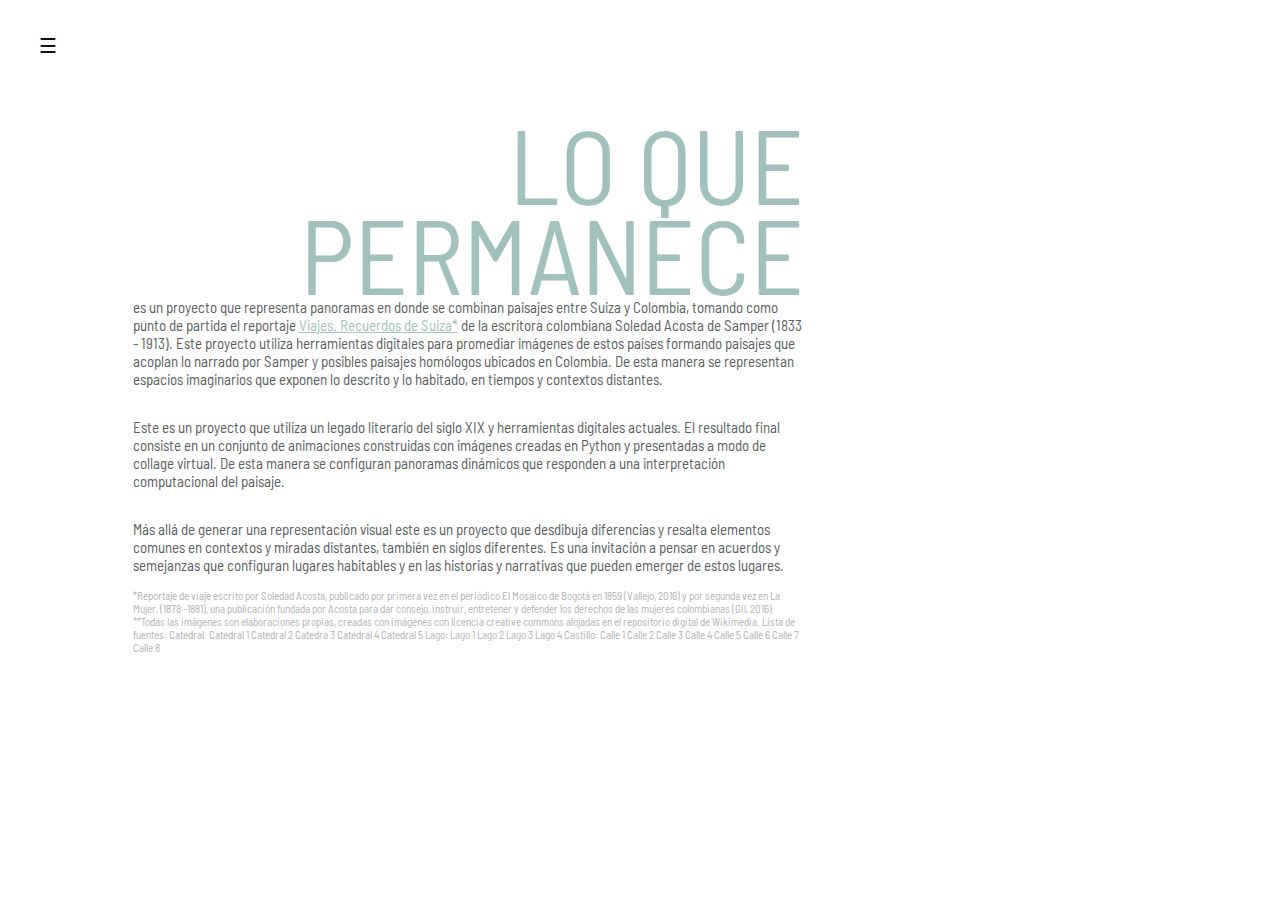
==== index.html @ b125e2a4 "Update index.html" ====
<!DOCTYPE html>
<html lang="en" >
<head>

  <meta charset="UTF-8">
  <title>Lo que permanece</title>
<meta name="viewport" content="width=device-width, initial-scale=1">
  <link rel="stylesheet" href="css.css">


</head>
<body>



<!-- menu1 -->
<div id="mySidebar" class="sidebar">
  <a href="javascript:void(0)" class="closebtn" onClick="closeNav()">×</a>
  <a href="/panorama/catedral.html">Catedral</a>
  <a href="/panorama/lago.html">Lago</a>
  <a href="/panorama/calle.html">Calle</a>
  <a href="/panorama/index.html">Lo que permanece</a>
</div>
<div id="main">
  <button class="openbtn" onClick="openNav()">☰ </button>  
<!-- menu1fin -->








<!-- contenidos -->
<div class="contenido2">


<!-- 3columnas -->



<div class="row">

    <!-- 1a columna  <div class="column">
    <p class="p1">Lo <br>
      que <br>
      per<br>
      ma<br>
      ne<br>
      ce</p>
  </div>   
  
  -->
  
  <div class="column">
   <p> <span class="p1">Lo que permanece</span> es un proyecto que representa panoramas en donde se combinan paisajes entre Suiza y Colombia, tomando como punto de partida el reportaje <a href="https://catalogoenlinea.bibliotecanacional.gov.co/client/es_ES/search/asset/57887/0" target="_blank">Viajes. Recuerdos de Suiza*</a> de la escritora colombiana Soledad Acosta de Samper (1833 - 1913). Este proyecto utiliza herramientas digitales para promediar imágenes de estos países formando paisajes que acoplan lo narrado por Samper y posibles paisajes homólogos ubicados en Colombia. De esta manera se representan espacios imaginarios que exponen lo descrito y lo habitado, en tiempos y contextos distantes. 
      </p> <p>
Este es un proyecto que utiliza un legado literario del siglo XIX y herramientas digitales actuales. El resultado final consiste en un conjunto de animaciones construidas con imágenes creadas en Python y presentadas a modo de collage virtual. De esta manera se configuran panoramas dinámicos que responden a una interpretación computacional del paisaje.
</p> <p>
Más allá de generar una representación visual este es un proyecto que desdibuja diferencias y resalta elementos comunes en contextos y miradas distantes, también en siglos diferentes. Es una invitación a pensar en acuerdos y semejanzas que configuran lugares habitables y en las historias y narrativas que pueden emerger de estos lugares.
</p>
  
  <p class="piedeimagen">
        
 <br>
*Reportaje de viaje escrito por Soledad Acosta, publicado por primera vez en el periódico El Mosaico de Bogotá en 1859 (Vallejo, 2016) y por segunda vez en La Mujer, (1878 -1881), una publicación fundada por Acosta para dar consejo, instruir, entretener y defender los derechos de las mujeres colombianas (Gil, 2016).   <br> 
        
**Todas las imágenes son elaboraciones propias, creadas con imágenes con licencia creative commons alojadas en el repositorio digital de Wikimedia. Lista de fuentes:&nbsp;Catedral: <a class="piedeimagen" href="https://commons.wikimedia.org/wiki/File:Plaza_de_Bolivar_-_Bogota_-_ANDREA_GAETANO.JPG">Catedral 1</a> <a class="piedeimagen" href="https://commons.wikimedia.org/wiki/File:20180826_140424-PANO.jpg">Catedral 2</a> <a class="piedeimagen" href="https://commons.wikimedia.org/wiki/File:Neuenburg_Kollegiatskirche.jpg">Catedra 3</a> <a class="piedeimagen" href="https://commons.wikimedia.org/wiki/File:La_Coll%C3%A9giale_de_Neuch%C3%A2tel.jpg">Catedral 4</a> <a class="piedeimagen" href="https://commons.wikimedia.org/wiki/File:Vue_sur_la_Coll%C3%A9giale_de_Neuchatel.jpg">Catedral 5</a> Lago: <a class="piedeimagen" href="ttps://commons.wikimedia.org/wiki/File:Lac_de_neuch%C3%A2tel_et_montagne_de_boudry.jpg">Lago 1</a> <a class="piedeimagen" href="https://commons.wikimedia.org/wiki/File:Neuchatel._Rive_Nord_du_lac.jpg">Lago 2</a> <a class="piedeimagen" href="https://commons.wikimedia.org/wiki/File:Parque_30_Sim%C3%B3n_Bol%C3%ADvar_de_Bogot%C3%A1,_Cund_-_Col.jpg">Lago 3</a> <a class="piedeimagen" href="https://commons.wikimedia.org/wiki/File:Laguna_Simon_Bolivar_-_panoramio.jpg">Lago 4</a> Castillo: <a class="piedeimagen" href="https://commons.wikimedia.org/wiki/File:2018_Bogot%C3%A1_fachada_casa_en_La_Candelaria.jpg">Calle 1</a> <a class="piedeimagen" href="https://commons.wikimedia.org/wiki/File:Bogot%C3%A1_La_Candelaria_cr_5_con_cl_6_A.jpg">Calle 2</a> <a class="piedeimagen" href="https://commons.wikimedia.org/wiki/File:20170811_193_yverdon.jpg">Calle 3</a> <a class="piedeimagen" href="https://commons.wikimedia.org/wiki/File:Calles_de_Candelaria_-_Bogot%C3%A1_-_panoramio_(2).jpg">Calle 4</a> <a class="piedeimagen" href="https://commons.wikimedia.org/wiki/File:Calles_de_Candelaria_-_Bogot%C3%A1_-_panoramio_(6).jpg">Calle 5</a> <a class="piedeimagen" href="https://commons.wikimedia.org/wiki/File:Im%C3%A1genes_de_Colombia_01.jpg">Calle 6</a> <a class="piedeimagen" href="https://commons.wikimedia.org/wiki/File:Rue_des_moulins_151214.jpg">Calle 7</a> <a class="piedeimagen" href="https://commons.wikimedia.org/wiki/File:20170811_190_yverdon.jpg">Calle 8</a></p>
  </p>
  </div>
  
 
   <!--tercera columna
 <div class="column">
  </div>
</div>
-->

<!-- 3columnas fin -->



</div>
<!-- fin contenidos -->



















<!-- menu2 -->
</div>

<div align="right">
  <script>
function openNav() {
  document.getElementById("mySidebar").style.width = "250px";
  document.getElementById("main").style.marginLeft = "250px";
}

function closeNav() {
  document.getElementById("mySidebar").style.width = "0";
  document.getElementById("main").style.marginLeft= "0";
}
</script>
  <!-- menu fin -->
  

  
  
  
</div>
</body>
</html>
---- css.css ----
@charset "UTF-8";
/* CSS Document */



@import url('https://fonts.googleapis.com/css2?family=Barlow+Semi+Condensed&display=swap');


body {
font-family: 'Barlow Semi Condensed', sans-serif;
}



/* unvisited link */
a:link {
  color: #A3C1BC;
}

/* visited link */
a:visited {
  color: #A3C1BC;
}

/* mouse over link */
a:hover {
  color: #A3C1BC;
}

/* selected link */
a:active {
  color: #A3C1BC;
}


a.piedeimagen:link {color:#b1b1b1;text-decoration:none;}
a.piedeimagen:visited {color:#b1b1b1text-decoration:none;}
a.piedeimagen:hover {text-decoration:underline;}


.contenido {
	float: none;
	margin-top: 1%;
	margin-left: 8%;
	margin-right: auto;	
}

 .piedeimagen {
	float: none;
	margin-top: 2%;
	font-family: "Barlow Semi Condensed", sans-serif;
	color: #b1b1b1;
	font-size: 11px;
}




.sidebar {
	font-family: "Barlow Semi Condensed", sans-serif;
	height: 100%;
	width: 0;
	position: fixed;
	z-index: 1;
	top: 0;
	left: 0;
	background-color: #FFFFFF;
	overflow-x: hidden;
	transition: 0.5s;
	padding-top: 60px;
}

.sidebar a {
  padding: 8px 8px 8px 32px;
  text-decoration: none;
  font-size: 25px;
  color: #818181;
  display: block;
  transition: 0.3s;
}

.sidebar a:hover {
	color: #CECECE;
}

.sidebar .closebtn {
  position: absolute;
  top: 0;
  right: 25px;
  font-size: 36px;
  margin-left: 50px;
}

.openbtn {
  font-size: 20px;
  cursor: pointer;
  background-color: white;
  color: #111;
  padding: 10px 15px;
  border: none;
}

.openbtn:hover {
	background-color: #A3C1BC;
}

#main {
  transition: margin-left .5s;
  padding: 16px;
}

/* On smaller screens, where height is less than 450px, change the style of the sidenav (less padding and a smaller font size) */
@media screen and (max-height: 450px) {
  .sidebar {padding-top: 15px;}
  .sidebar a {font-size: 18px;}
}


	
	
/* columnas css */	
	
	* {
  box-sizing: border-box;
}

/* aca se edita la columna del pie de imagen */
.column {
  float: left;
  width: 40%;
  padding: 10px;
}

/* Clear floats after the columns */
.row:after {
  content: "";
  display: table;
  clear: both;
}

/* Responsive layout - makes the three columns stack on top of each other instead of next to each other */
@media screen and (max-width: 600px) {
  .column {
    width: 100%;
  }
}

/* columnas css  fin*/	
	
	
.p1 {
	font-family: "Barlow Semi Condensed", sans-serif;
	color: #A3C1BC;
	font-size: 105px;
	line-height: 90px;
	text-transform: uppercase;
	text-align: right;
	float: left;
}
	
p {
	font-family: "Barlow Semi Condensed", sans-serif;
	color: #5c5f5e;
	font-size: 15px;
	width: 155%;
	float:left;
}	

a:link {
  color: #A3C1BC;
}	
	
 .contenido2 {
	float: left;
	margin-top: 2%;
	margin-left: 8%;
	margin-right: auto;
	font-family: 'Barlow Semi Condensed', sans-serif;
	color:#666666;
	
}
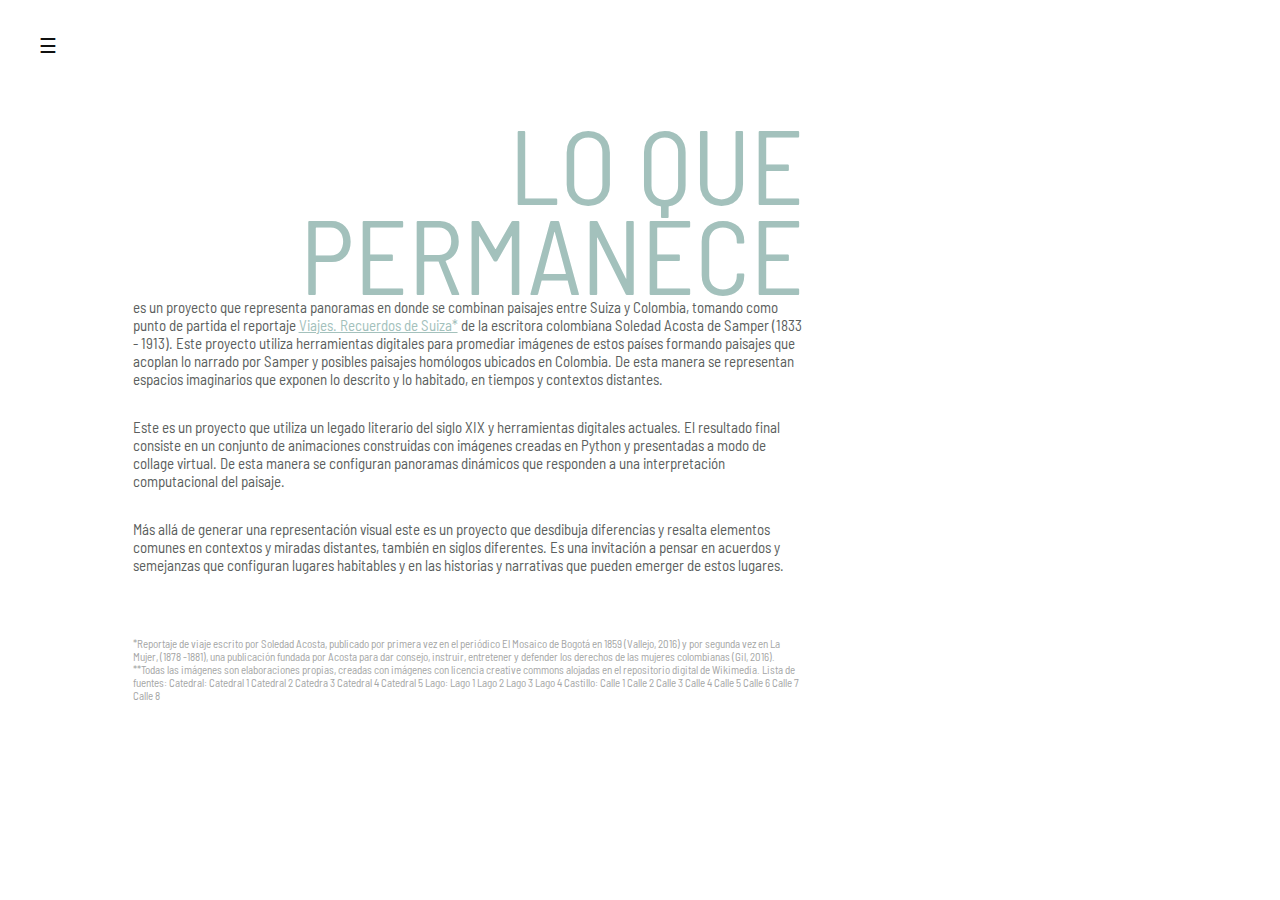
==== commit 54f1ffd9: "Update index.html" ====
--- a/index.html
+++ b/index.html
@@ -60,7 +60,7 @@
 </p> <p>
 Más allá de generar una representación visual este es un proyecto que desdibuja diferencias y resalta elementos comunes en contextos y miradas distantes, también en siglos diferentes. Es una invitación a pensar en acuerdos y semejanzas que configuran lugares habitables y en las historias y narrativas que pueden emerger de estos lugares.
 </p>
-  
+  <p>&nbsp;</p>
   <p class="piedeimagen">
         
  <br>
--- a/css.css
+++ b/css.css
@@ -33,8 +33,8 @@
 }
 
 
-a.piedeimagen:link {color:#b1b1b1;text-decoration:none;}
-a.piedeimagen:visited {color:#b1b1b1text-decoration:none;}
+a.piedeimagen:link {color:#a4a5a5;text-decoration:none;}
+a.piedeimagen:visited {color:#a4a5a5;text-decoration:none;}
 a.piedeimagen:hover {text-decoration:underline;}
 
 
@@ -49,7 +49,7 @@
 	float: none;
 	margin-top: 2%;
 	font-family: "Barlow Semi Condensed", sans-serif;
-	color: #b1b1b1;
+	color: #a4a5a5;
 	font-size: 11px;
 }
 
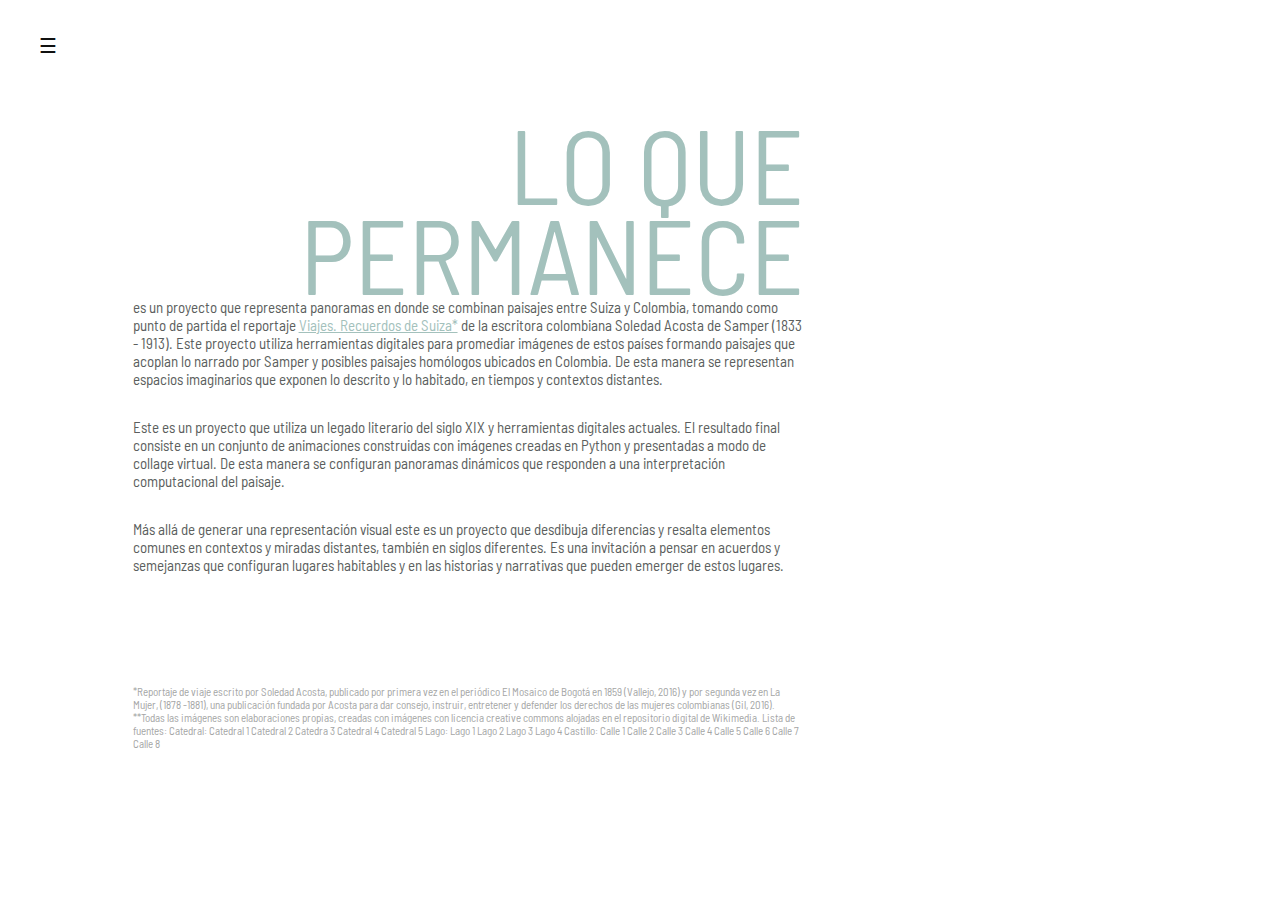
==== commit 998935a5: "Update index.html" ====
--- a/index.html
+++ b/index.html
@@ -60,6 +60,7 @@
 </p> <p>
 Más allá de generar una representación visual este es un proyecto que desdibuja diferencias y resalta elementos comunes en contextos y miradas distantes, también en siglos diferentes. Es una invitación a pensar en acuerdos y semejanzas que configuran lugares habitables y en las historias y narrativas que pueden emerger de estos lugares.
 </p>
+    <p>&nbsp;</p>
   <p>&nbsp;</p>
   <p class="piedeimagen">
         
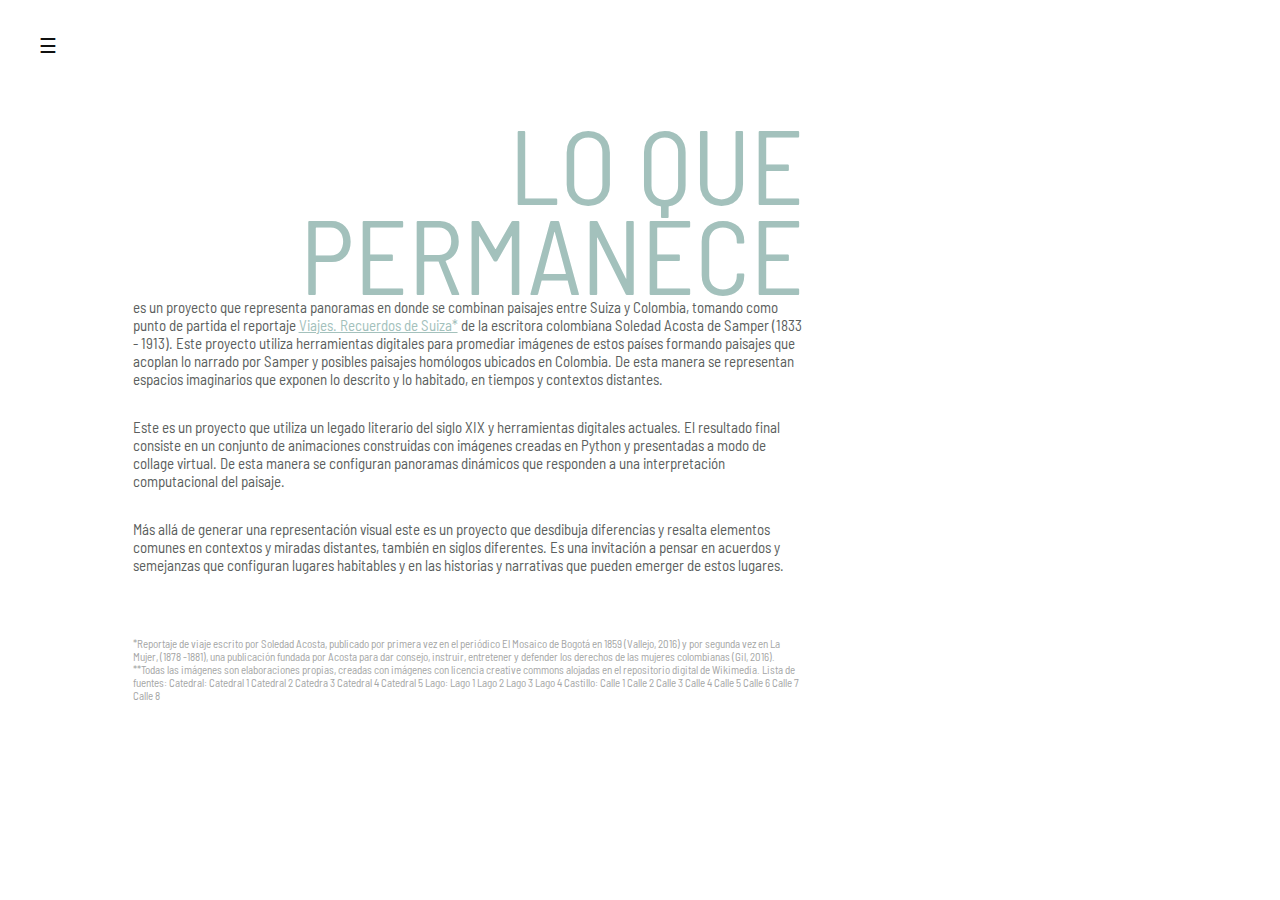
==== commit 2a0a2efb: "Update index.html" ====
--- a/index.html
+++ b/index.html
@@ -60,8 +60,8 @@
 </p> <p>
 Más allá de generar una representación visual este es un proyecto que desdibuja diferencias y resalta elementos comunes en contextos y miradas distantes, también en siglos diferentes. Es una invitación a pensar en acuerdos y semejanzas que configuran lugares habitables y en las historias y narrativas que pueden emerger de estos lugares.
 </p>
+
     <p>&nbsp;</p>
-  <p>&nbsp;</p>
   <p class="piedeimagen">
         
  <br>
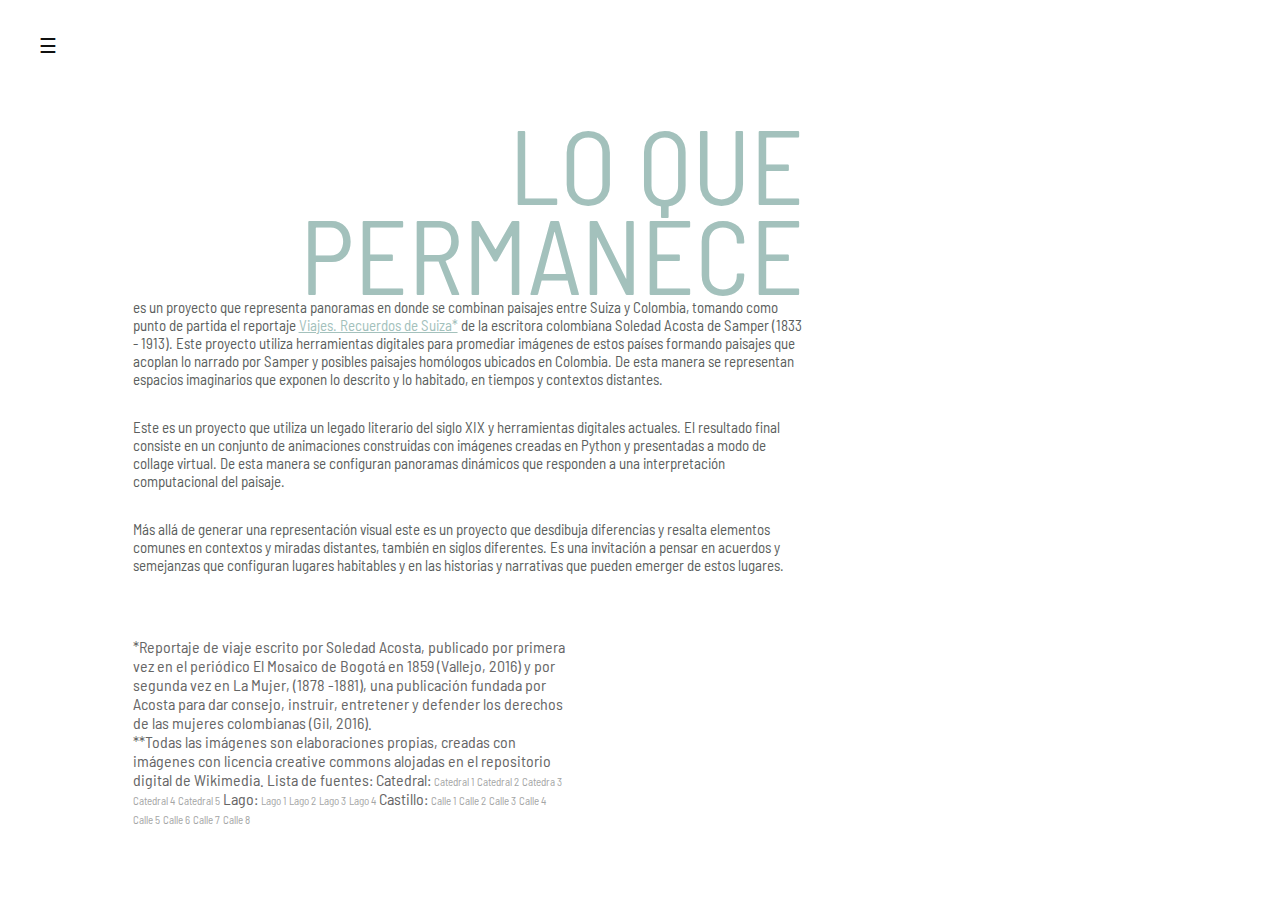
==== commit 9977fd3b: "Update index.html" ====
--- a/index.html
+++ b/index.html
@@ -61,9 +61,8 @@
 Más allá de generar una representación visual este es un proyecto que desdibuja diferencias y resalta elementos comunes en contextos y miradas distantes, también en siglos diferentes. Es una invitación a pensar en acuerdos y semejanzas que configuran lugares habitables y en las historias y narrativas que pueden emerger de estos lugares.
 </p>
 
-    <p>&nbsp;</p>
   <p class="piedeimagen">
-        
+   <p>&nbsp;</p>
  <br>
 *Reportaje de viaje escrito por Soledad Acosta, publicado por primera vez en el periódico El Mosaico de Bogotá en 1859 (Vallejo, 2016) y por segunda vez en La Mujer, (1878 -1881), una publicación fundada por Acosta para dar consejo, instruir, entretener y defender los derechos de las mujeres colombianas (Gil, 2016).   <br> 
         
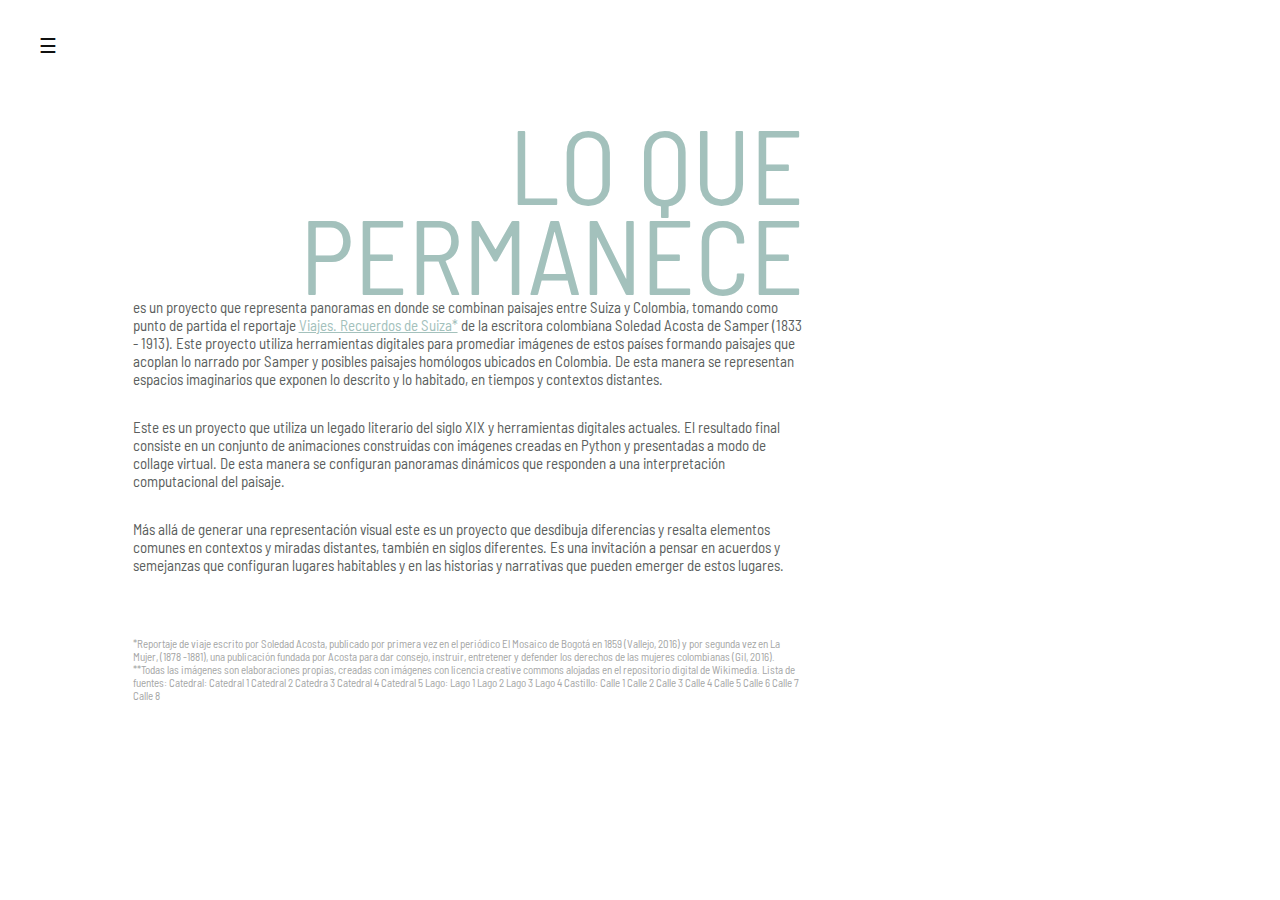
==== commit 5ae8b258: "Update index.html" ====
--- a/index.html
+++ b/index.html
@@ -60,9 +60,8 @@
 </p> <p>
 Más allá de generar una representación visual este es un proyecto que desdibuja diferencias y resalta elementos comunes en contextos y miradas distantes, también en siglos diferentes. Es una invitación a pensar en acuerdos y semejanzas que configuran lugares habitables y en las historias y narrativas que pueden emerger de estos lugares.
 </p>
-
+   <p>&nbsp;</p>
   <p class="piedeimagen">
-   <p>&nbsp;</p>
  <br>
 *Reportaje de viaje escrito por Soledad Acosta, publicado por primera vez en el periódico El Mosaico de Bogotá en 1859 (Vallejo, 2016) y por segunda vez en La Mujer, (1878 -1881), una publicación fundada por Acosta para dar consejo, instruir, entretener y defender los derechos de las mujeres colombianas (Gil, 2016).   <br> 
         
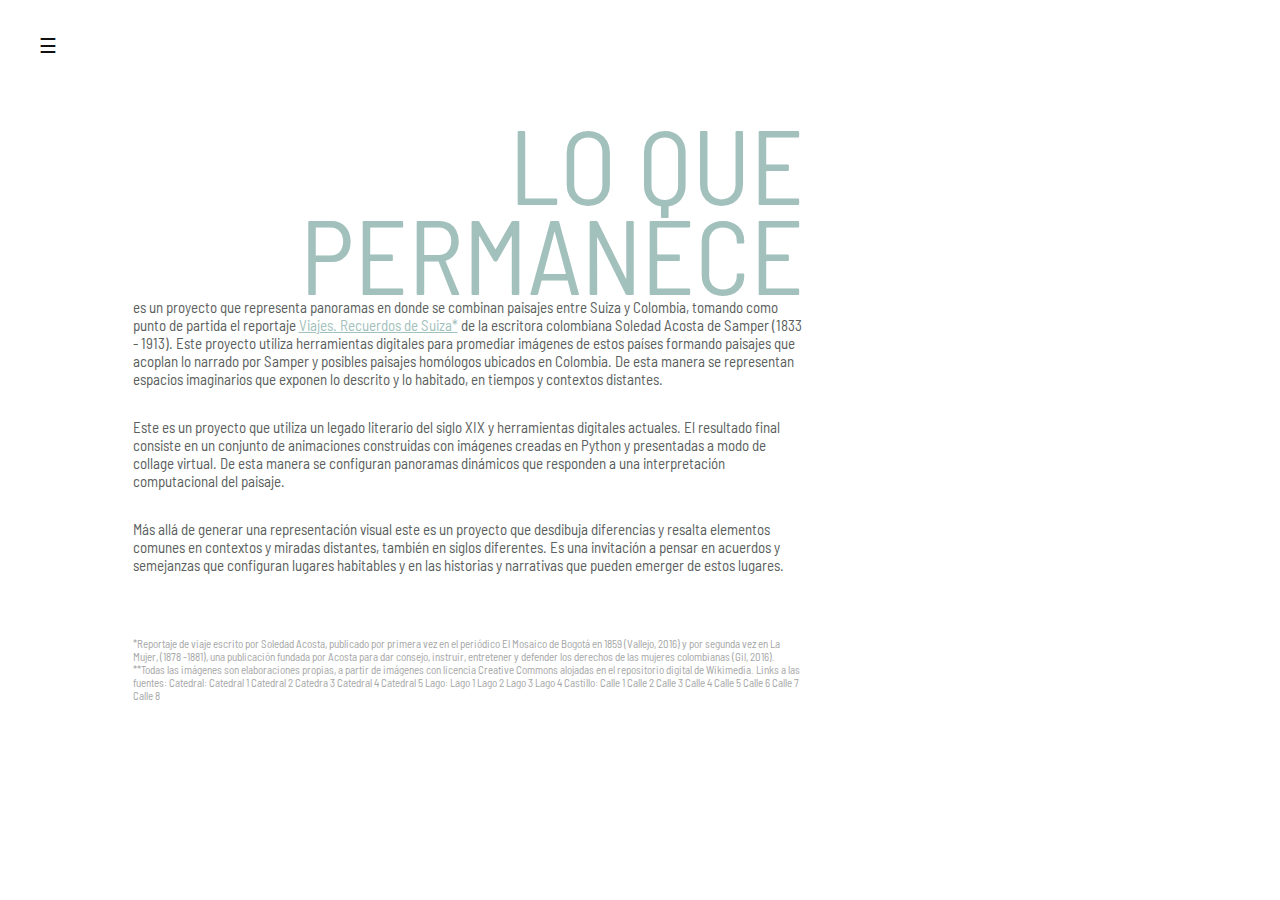
==== commit 849f2585: "Update index.html" ====
--- a/index.html
+++ b/index.html
@@ -65,7 +65,7 @@
  <br>
 *Reportaje de viaje escrito por Soledad Acosta, publicado por primera vez en el periódico El Mosaico de Bogotá en 1859 (Vallejo, 2016) y por segunda vez en La Mujer, (1878 -1881), una publicación fundada por Acosta para dar consejo, instruir, entretener y defender los derechos de las mujeres colombianas (Gil, 2016).   <br> 
         
-**Todas las imágenes son elaboraciones propias, creadas con imágenes con licencia creative commons alojadas en el repositorio digital de Wikimedia. Lista de fuentes:&nbsp;Catedral: <a class="piedeimagen" href="https://commons.wikimedia.org/wiki/File:Plaza_de_Bolivar_-_Bogota_-_ANDREA_GAETANO.JPG">Catedral 1</a> <a class="piedeimagen" href="https://commons.wikimedia.org/wiki/File:20180826_140424-PANO.jpg">Catedral 2</a> <a class="piedeimagen" href="https://commons.wikimedia.org/wiki/File:Neuenburg_Kollegiatskirche.jpg">Catedra 3</a> <a class="piedeimagen" href="https://commons.wikimedia.org/wiki/File:La_Coll%C3%A9giale_de_Neuch%C3%A2tel.jpg">Catedral 4</a> <a class="piedeimagen" href="https://commons.wikimedia.org/wiki/File:Vue_sur_la_Coll%C3%A9giale_de_Neuchatel.jpg">Catedral 5</a> Lago: <a class="piedeimagen" href="ttps://commons.wikimedia.org/wiki/File:Lac_de_neuch%C3%A2tel_et_montagne_de_boudry.jpg">Lago 1</a> <a class="piedeimagen" href="https://commons.wikimedia.org/wiki/File:Neuchatel._Rive_Nord_du_lac.jpg">Lago 2</a> <a class="piedeimagen" href="https://commons.wikimedia.org/wiki/File:Parque_30_Sim%C3%B3n_Bol%C3%ADvar_de_Bogot%C3%A1,_Cund_-_Col.jpg">Lago 3</a> <a class="piedeimagen" href="https://commons.wikimedia.org/wiki/File:Laguna_Simon_Bolivar_-_panoramio.jpg">Lago 4</a> Castillo: <a class="piedeimagen" href="https://commons.wikimedia.org/wiki/File:2018_Bogot%C3%A1_fachada_casa_en_La_Candelaria.jpg">Calle 1</a> <a class="piedeimagen" href="https://commons.wikimedia.org/wiki/File:Bogot%C3%A1_La_Candelaria_cr_5_con_cl_6_A.jpg">Calle 2</a> <a class="piedeimagen" href="https://commons.wikimedia.org/wiki/File:20170811_193_yverdon.jpg">Calle 3</a> <a class="piedeimagen" href="https://commons.wikimedia.org/wiki/File:Calles_de_Candelaria_-_Bogot%C3%A1_-_panoramio_(2).jpg">Calle 4</a> <a class="piedeimagen" href="https://commons.wikimedia.org/wiki/File:Calles_de_Candelaria_-_Bogot%C3%A1_-_panoramio_(6).jpg">Calle 5</a> <a class="piedeimagen" href="https://commons.wikimedia.org/wiki/File:Im%C3%A1genes_de_Colombia_01.jpg">Calle 6</a> <a class="piedeimagen" href="https://commons.wikimedia.org/wiki/File:Rue_des_moulins_151214.jpg">Calle 7</a> <a class="piedeimagen" href="https://commons.wikimedia.org/wiki/File:20170811_190_yverdon.jpg">Calle 8</a></p>
+**Todas las imágenes son elaboraciones propias, a partir de imágenes con licencia Creative Commons alojadas en el repositorio digital de Wikimedia. Links a las fuentes:&nbsp;Catedral: <a class="piedeimagen" href="https://commons.wikimedia.org/wiki/File:Plaza_de_Bolivar_-_Bogota_-_ANDREA_GAETANO.JPG">Catedral 1</a> <a class="piedeimagen" href="https://commons.wikimedia.org/wiki/File:20180826_140424-PANO.jpg">Catedral 2</a> <a class="piedeimagen" href="https://commons.wikimedia.org/wiki/File:Neuenburg_Kollegiatskirche.jpg">Catedra 3</a> <a class="piedeimagen" href="https://commons.wikimedia.org/wiki/File:La_Coll%C3%A9giale_de_Neuch%C3%A2tel.jpg">Catedral 4</a> <a class="piedeimagen" href="https://commons.wikimedia.org/wiki/File:Vue_sur_la_Coll%C3%A9giale_de_Neuchatel.jpg">Catedral 5</a> Lago: <a class="piedeimagen" href="ttps://commons.wikimedia.org/wiki/File:Lac_de_neuch%C3%A2tel_et_montagne_de_boudry.jpg">Lago 1</a> <a class="piedeimagen" href="https://commons.wikimedia.org/wiki/File:Neuchatel._Rive_Nord_du_lac.jpg">Lago 2</a> <a class="piedeimagen" href="https://commons.wikimedia.org/wiki/File:Parque_30_Sim%C3%B3n_Bol%C3%ADvar_de_Bogot%C3%A1,_Cund_-_Col.jpg">Lago 3</a> <a class="piedeimagen" href="https://commons.wikimedia.org/wiki/File:Laguna_Simon_Bolivar_-_panoramio.jpg">Lago 4</a> Castillo: <a class="piedeimagen" href="https://commons.wikimedia.org/wiki/File:2018_Bogot%C3%A1_fachada_casa_en_La_Candelaria.jpg">Calle 1</a> <a class="piedeimagen" href="https://commons.wikimedia.org/wiki/File:Bogot%C3%A1_La_Candelaria_cr_5_con_cl_6_A.jpg">Calle 2</a> <a class="piedeimagen" href="https://commons.wikimedia.org/wiki/File:20170811_193_yverdon.jpg">Calle 3</a> <a class="piedeimagen" href="https://commons.wikimedia.org/wiki/File:Calles_de_Candelaria_-_Bogot%C3%A1_-_panoramio_(2).jpg">Calle 4</a> <a class="piedeimagen" href="https://commons.wikimedia.org/wiki/File:Calles_de_Candelaria_-_Bogot%C3%A1_-_panoramio_(6).jpg">Calle 5</a> <a class="piedeimagen" href="https://commons.wikimedia.org/wiki/File:Im%C3%A1genes_de_Colombia_01.jpg">Calle 6</a> <a class="piedeimagen" href="https://commons.wikimedia.org/wiki/File:Rue_des_moulins_151214.jpg">Calle 7</a> <a class="piedeimagen" href="https://commons.wikimedia.org/wiki/File:20170811_190_yverdon.jpg">Calle 8</a></p>
   </p>
   </div>
   
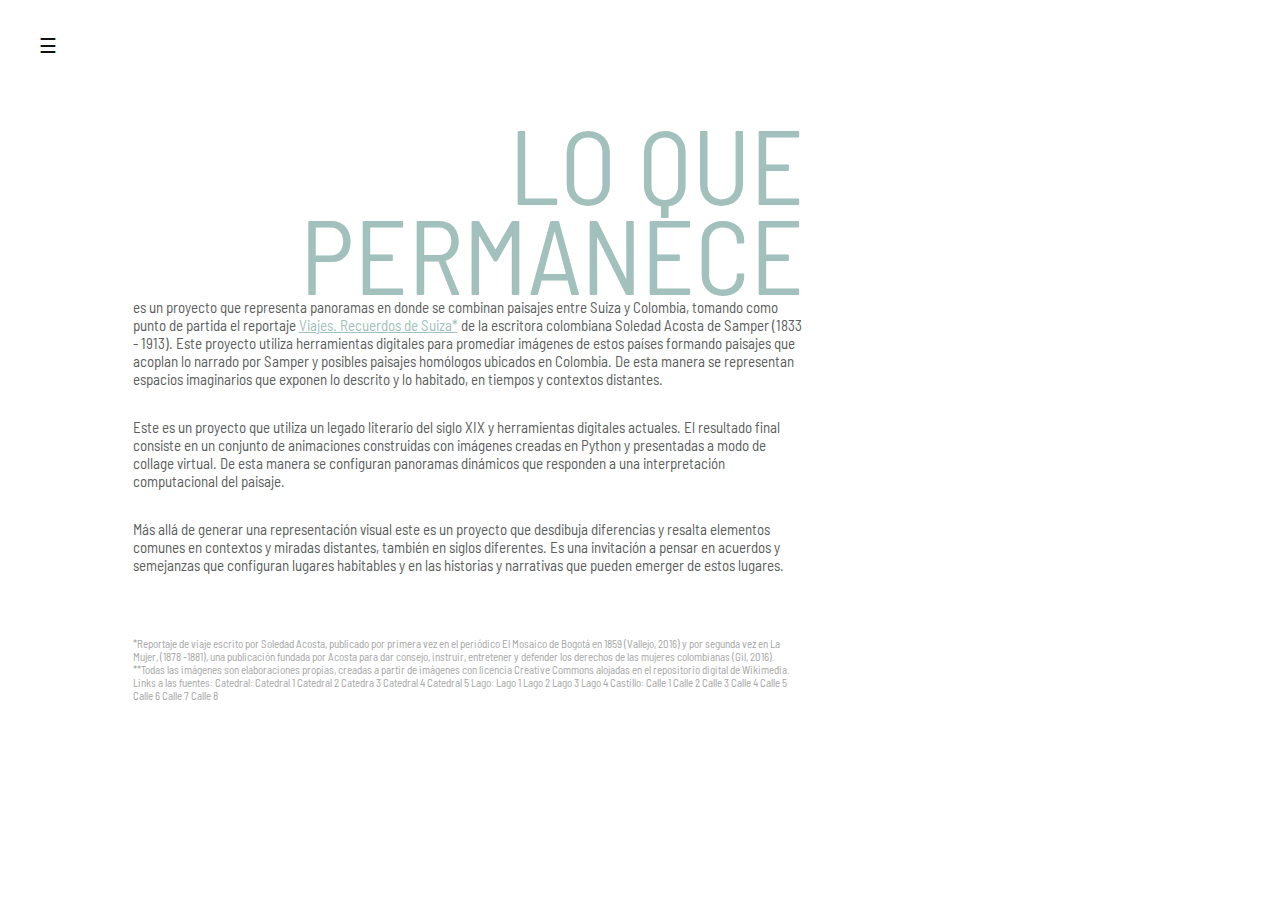
==== commit 8ebf350f: "Update index.html" ====
--- a/index.html
+++ b/index.html
@@ -65,7 +65,7 @@
  <br>
 *Reportaje de viaje escrito por Soledad Acosta, publicado por primera vez en el periódico El Mosaico de Bogotá en 1859 (Vallejo, 2016) y por segunda vez en La Mujer, (1878 -1881), una publicación fundada por Acosta para dar consejo, instruir, entretener y defender los derechos de las mujeres colombianas (Gil, 2016).   <br> 
         
-**Todas las imágenes son elaboraciones propias, a partir de imágenes con licencia Creative Commons alojadas en el repositorio digital de Wikimedia. Links a las fuentes:&nbsp;Catedral: <a class="piedeimagen" href="https://commons.wikimedia.org/wiki/File:Plaza_de_Bolivar_-_Bogota_-_ANDREA_GAETANO.JPG">Catedral 1</a> <a class="piedeimagen" href="https://commons.wikimedia.org/wiki/File:20180826_140424-PANO.jpg">Catedral 2</a> <a class="piedeimagen" href="https://commons.wikimedia.org/wiki/File:Neuenburg_Kollegiatskirche.jpg">Catedra 3</a> <a class="piedeimagen" href="https://commons.wikimedia.org/wiki/File:La_Coll%C3%A9giale_de_Neuch%C3%A2tel.jpg">Catedral 4</a> <a class="piedeimagen" href="https://commons.wikimedia.org/wiki/File:Vue_sur_la_Coll%C3%A9giale_de_Neuchatel.jpg">Catedral 5</a> Lago: <a class="piedeimagen" href="ttps://commons.wikimedia.org/wiki/File:Lac_de_neuch%C3%A2tel_et_montagne_de_boudry.jpg">Lago 1</a> <a class="piedeimagen" href="https://commons.wikimedia.org/wiki/File:Neuchatel._Rive_Nord_du_lac.jpg">Lago 2</a> <a class="piedeimagen" href="https://commons.wikimedia.org/wiki/File:Parque_30_Sim%C3%B3n_Bol%C3%ADvar_de_Bogot%C3%A1,_Cund_-_Col.jpg">Lago 3</a> <a class="piedeimagen" href="https://commons.wikimedia.org/wiki/File:Laguna_Simon_Bolivar_-_panoramio.jpg">Lago 4</a> Castillo: <a class="piedeimagen" href="https://commons.wikimedia.org/wiki/File:2018_Bogot%C3%A1_fachada_casa_en_La_Candelaria.jpg">Calle 1</a> <a class="piedeimagen" href="https://commons.wikimedia.org/wiki/File:Bogot%C3%A1_La_Candelaria_cr_5_con_cl_6_A.jpg">Calle 2</a> <a class="piedeimagen" href="https://commons.wikimedia.org/wiki/File:20170811_193_yverdon.jpg">Calle 3</a> <a class="piedeimagen" href="https://commons.wikimedia.org/wiki/File:Calles_de_Candelaria_-_Bogot%C3%A1_-_panoramio_(2).jpg">Calle 4</a> <a class="piedeimagen" href="https://commons.wikimedia.org/wiki/File:Calles_de_Candelaria_-_Bogot%C3%A1_-_panoramio_(6).jpg">Calle 5</a> <a class="piedeimagen" href="https://commons.wikimedia.org/wiki/File:Im%C3%A1genes_de_Colombia_01.jpg">Calle 6</a> <a class="piedeimagen" href="https://commons.wikimedia.org/wiki/File:Rue_des_moulins_151214.jpg">Calle 7</a> <a class="piedeimagen" href="https://commons.wikimedia.org/wiki/File:20170811_190_yverdon.jpg">Calle 8</a></p>
+**Todas las imágenes son elaboraciones propias, creadas a partir de imágenes con licencia Creative Commons alojadas en el repositorio digital de Wikimedia. Links a las fuentes:&nbsp;Catedral: <a class="piedeimagen" href="https://commons.wikimedia.org/wiki/File:Plaza_de_Bolivar_-_Bogota_-_ANDREA_GAETANO.JPG">Catedral 1</a> <a class="piedeimagen" href="https://commons.wikimedia.org/wiki/File:20180826_140424-PANO.jpg">Catedral 2</a> <a class="piedeimagen" href="https://commons.wikimedia.org/wiki/File:Neuenburg_Kollegiatskirche.jpg">Catedra 3</a> <a class="piedeimagen" href="https://commons.wikimedia.org/wiki/File:La_Coll%C3%A9giale_de_Neuch%C3%A2tel.jpg">Catedral 4</a> <a class="piedeimagen" href="https://commons.wikimedia.org/wiki/File:Vue_sur_la_Coll%C3%A9giale_de_Neuchatel.jpg">Catedral 5</a> Lago: <a class="piedeimagen" href="ttps://commons.wikimedia.org/wiki/File:Lac_de_neuch%C3%A2tel_et_montagne_de_boudry.jpg">Lago 1</a> <a class="piedeimagen" href="https://commons.wikimedia.org/wiki/File:Neuchatel._Rive_Nord_du_lac.jpg">Lago 2</a> <a class="piedeimagen" href="https://commons.wikimedia.org/wiki/File:Parque_30_Sim%C3%B3n_Bol%C3%ADvar_de_Bogot%C3%A1,_Cund_-_Col.jpg">Lago 3</a> <a class="piedeimagen" href="https://commons.wikimedia.org/wiki/File:Laguna_Simon_Bolivar_-_panoramio.jpg">Lago 4</a> Castillo: <a class="piedeimagen" href="https://commons.wikimedia.org/wiki/File:2018_Bogot%C3%A1_fachada_casa_en_La_Candelaria.jpg">Calle 1</a> <a class="piedeimagen" href="https://commons.wikimedia.org/wiki/File:Bogot%C3%A1_La_Candelaria_cr_5_con_cl_6_A.jpg">Calle 2</a> <a class="piedeimagen" href="https://commons.wikimedia.org/wiki/File:20170811_193_yverdon.jpg">Calle 3</a> <a class="piedeimagen" href="https://commons.wikimedia.org/wiki/File:Calles_de_Candelaria_-_Bogot%C3%A1_-_panoramio_(2).jpg">Calle 4</a> <a class="piedeimagen" href="https://commons.wikimedia.org/wiki/File:Calles_de_Candelaria_-_Bogot%C3%A1_-_panoramio_(6).jpg">Calle 5</a> <a class="piedeimagen" href="https://commons.wikimedia.org/wiki/File:Im%C3%A1genes_de_Colombia_01.jpg">Calle 6</a> <a class="piedeimagen" href="https://commons.wikimedia.org/wiki/File:Rue_des_moulins_151214.jpg">Calle 7</a> <a class="piedeimagen" href="https://commons.wikimedia.org/wiki/File:20170811_190_yverdon.jpg">Calle 8</a></p>
   </p>
   </div>
   
